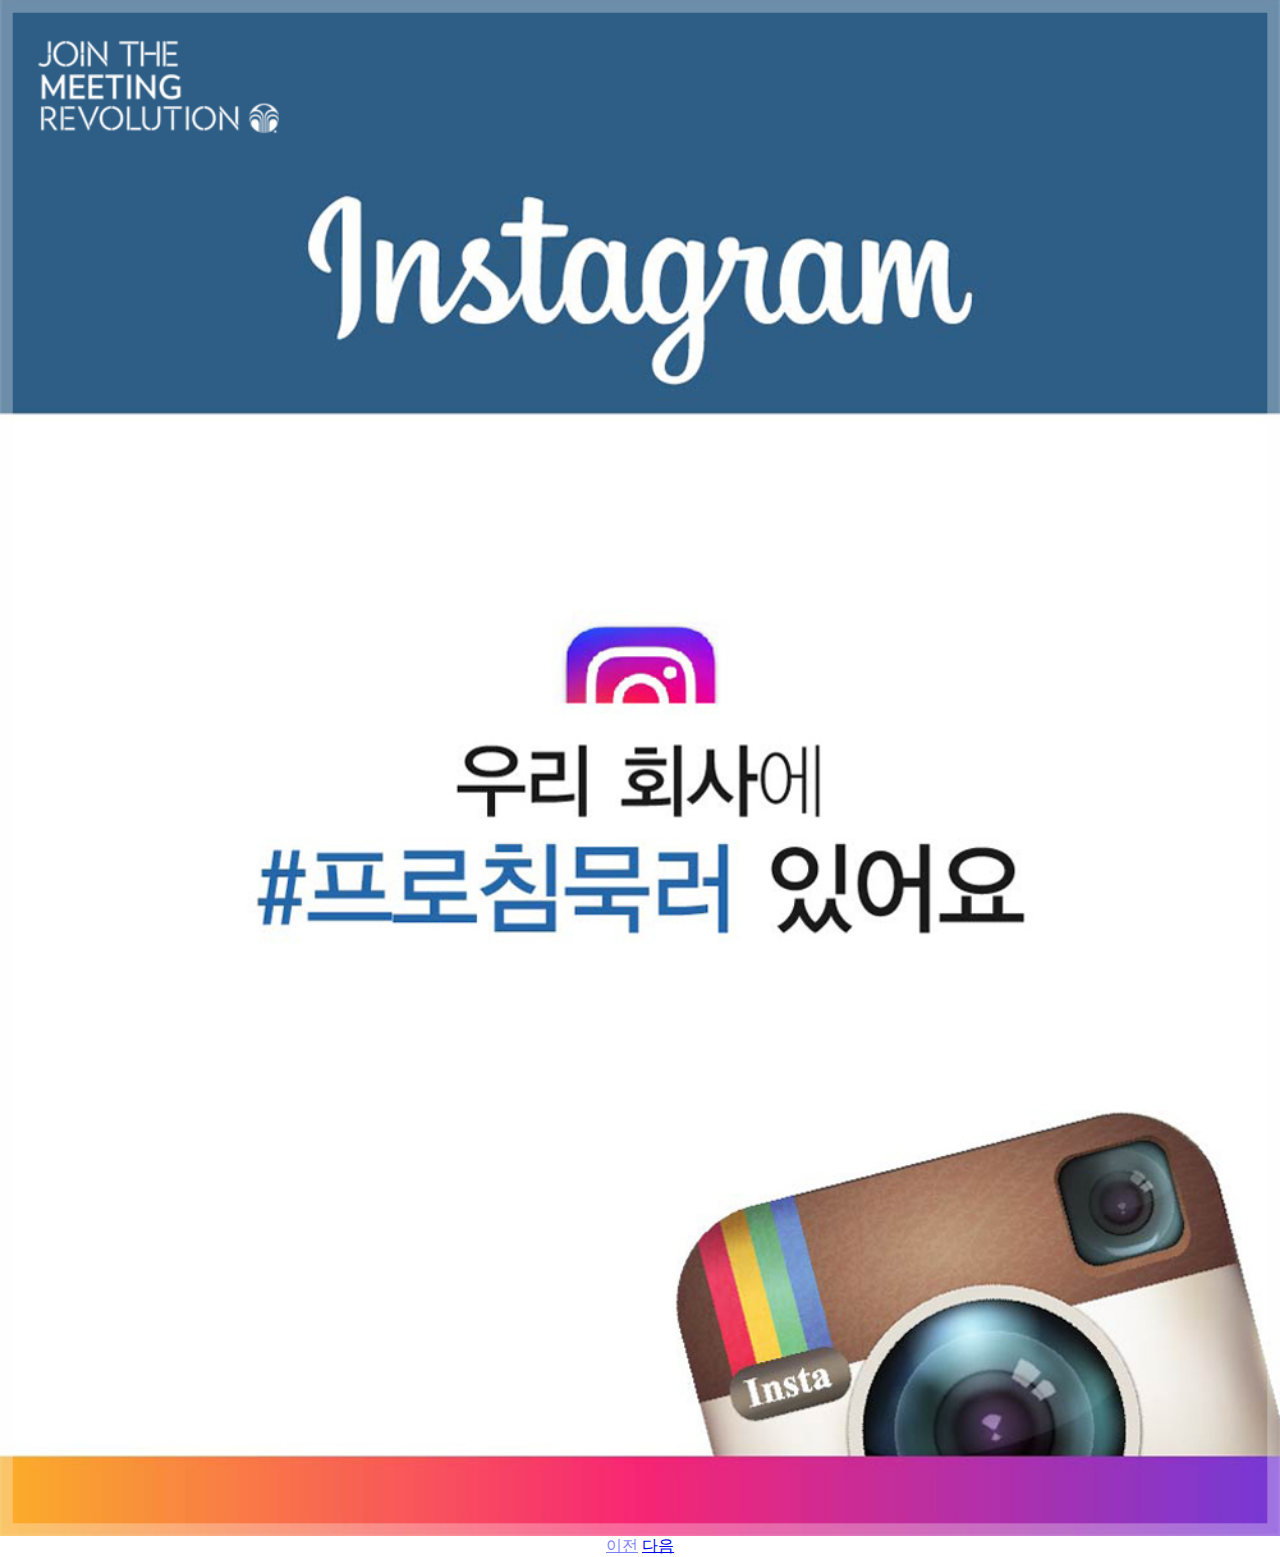
==== index.html @ 029fbb69 "first upload" ====
<!DOCTYPE html PUBLIC "-//W3C//DTD XHTML 1.0 Transitional//EN" "http://www.w3.org/TR/xhtml1/DTD/xhtml1-transitional.dtd">
<html xmlns="http://www.w3.org/1999/xhtml">
<head>
<meta http-equiv="Content-Type" content="text/html; charset=utf-8" />
<title>침묵왕의 뒷담화용 비밀계정_instagram</title>
<link href="style.css" type="text/css" rel="stylesheet">
<script src="script.js" defer="defer" type="text/javascript"></script>
<script src="javascript/jquery-1.12.3.js" type="text/javascript"></script>
</head>

<body>


<div id="imageslide" class="all">
  <div class="imgs">
     <ul id="slides">    
      <li><img src="3_1.jpg" alt="no"></li>  
      <li><img src="3_2.jpg" alt="no"></li>
      <li><img src="3_3.jpg" alt="no"></li>  
      <li><img src="3_4.jpg" alt="no"></li>      
      <li><img src="3_5.jpg" alt="no"></li>          
      <li><img src="3_6.jpg" alt="no"></li>              
      <li><img src="3_7.jpg" alt="no"></li>        
      <li><img src="3_8.jpg" alt="no"></li>        
      <li><img src="3_9.jpg" alt="no"></li>        
      
      
    </ul>
    <div id="btn_slides">
      <a href="#" class="btn_slides_prev off">이전</a>
      <a href="#" class="btn_slides_next">다음</a>
    </div>
  </div>
</div>
<div class="clear"></div>


</body>
</html>
---- style.css ----
@charset "utf-8";
/* CSS Document */

*{
	margin: 0 auto;
	list-style: none;
	font-family: "맑은 고딕";
	padding: 0;
}
body,html{
	min-width: 100%;
}
img{
	max-width: 100%;
}
.clear{clear:both;position:inherit;}

#imgslide{
	height: 100%;
}
.imgs{
	position: relative;
	overflow: hidden;
	height: 100%
}
.imgs>img{
	width: 100%;
	position: absolute;
}

#slides {
	width: 100%;
	height: 100%;
	margin: 0 auto;
	padding: 0;
}
#slides li {
	display: none;
}
#slides li:first-child {
	display: block;
}
#slides li img {
	width: 100%;
	height: 100%;
}

#btn_slides {
	text-align: center;
}
#btn_slides a.off {
	cursor: default;
	opacity: 0.5;
}
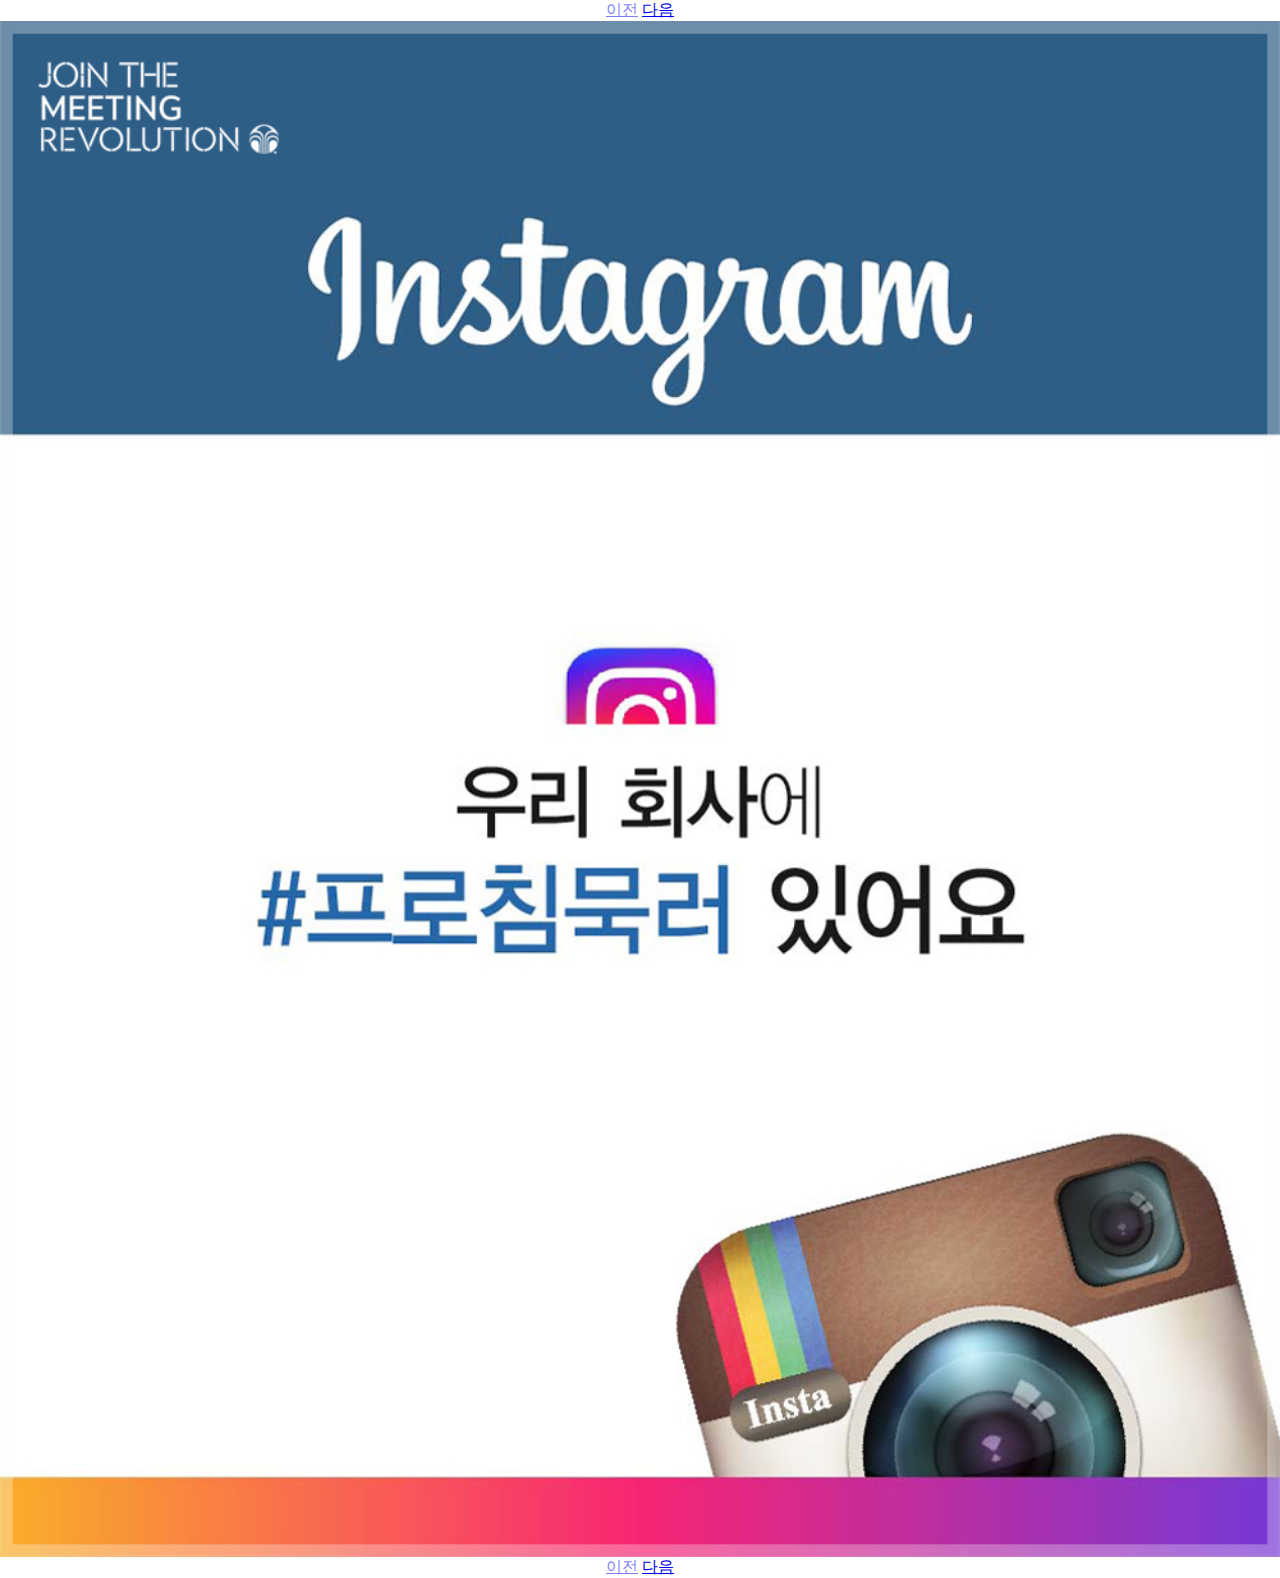
==== commit 12667d89: "second_windowsize_change" ====
--- a/index.html
+++ b/index.html
@@ -5,10 +5,18 @@
 <title>침묵왕의 뒷담화용 비밀계정_instagram</title>
 <link href="style.css" type="text/css" rel="stylesheet">
 <script src="script.js" defer="defer" type="text/javascript"></script>
-<script src="javascript/jquery-1.12.3.js" type="text/javascript"></script>
+<script src="jquery-1.12.3.js" type="text/javascript"></script>
 </head>
 
 <body>
+
+    <div id="btn_slides">
+      <a id="1" href="#" class="btn_slides_prev off">이전</a>
+      <a id="2" href="#" class="btn_slides_next">다음</a>
+    </div>
+  </div>
+</div>
+<div class="clear"></div>
 
 
 <div id="imageslide" class="all">
--- a/style.css
+++ b/style.css
@@ -9,14 +9,15 @@
 }
 body,html{
 	min-width: 100%;
-}
+}	
+
 img{
 	max-width: 100%;
 }
 .clear{clear:both;position:inherit;}
 
 #imgslide{
-	height: 100%;
+	height: auto;
 }
 .imgs{
 	position: relative;
@@ -42,7 +43,7 @@
 }
 #slides li img {
 	width: 100%;
-	height: 100%;
+	height: auto;
 }
 
 #btn_slides {
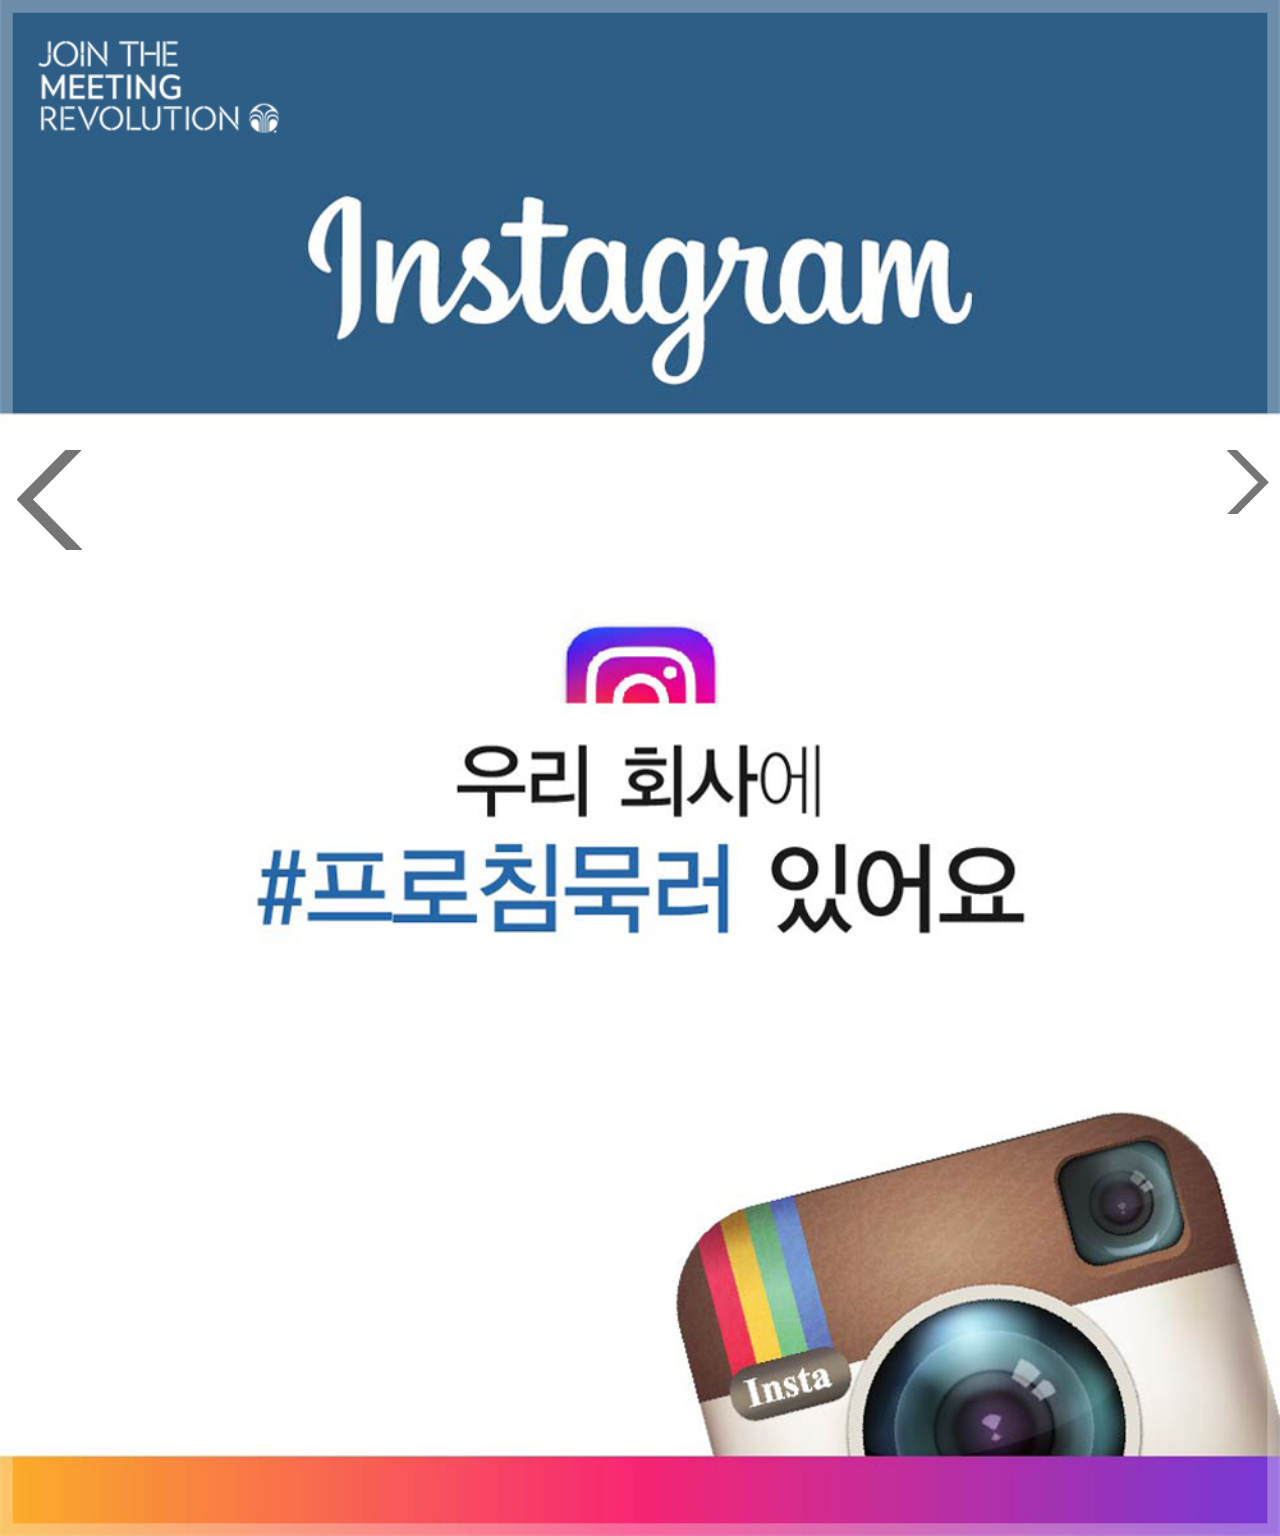
==== commit bcad4bb2: "third_carousel_button" ====
--- a/index.html
+++ b/index.html
@@ -10,12 +10,6 @@
 
 <body>
 
-    <div id="btn_slides">
-      <a id="1" href="#" class="btn_slides_prev off">이전</a>
-      <a id="2" href="#" class="btn_slides_next">다음</a>
-    </div>
-  </div>
-</div>
 <div class="clear"></div>
 
 
@@ -34,9 +28,11 @@
       
       
     </ul>
+    
     <div id="btn_slides">
-      <a href="#" class="btn_slides_prev off">이전</a>
-      <a href="#" class="btn_slides_next">다음</a>
+      <a href="#" class="btn_slides_prev off"><img src="caral.png"/></a>
+      <a href="#" class="btn_slides_next"><img src="carar.png"/></a>
+      
     </div>
   </div>
 </div>
--- a/style.css
+++ b/style.css
@@ -46,14 +46,17 @@
 	height: auto;
 }
 
-#btn_slides {
-	text-align: center;
-}
-#btn_slides a.off {
-	cursor: default;
-	opacity: 0.5;
+
+
+.btn_slides_prev{
+	position:fixed;
+	top:50%;
+	left:0%;
 }
 
+.btn_slides_next{
+	position:fixed;
+	top:50%;
+	left:95%;
+}
 
-
-
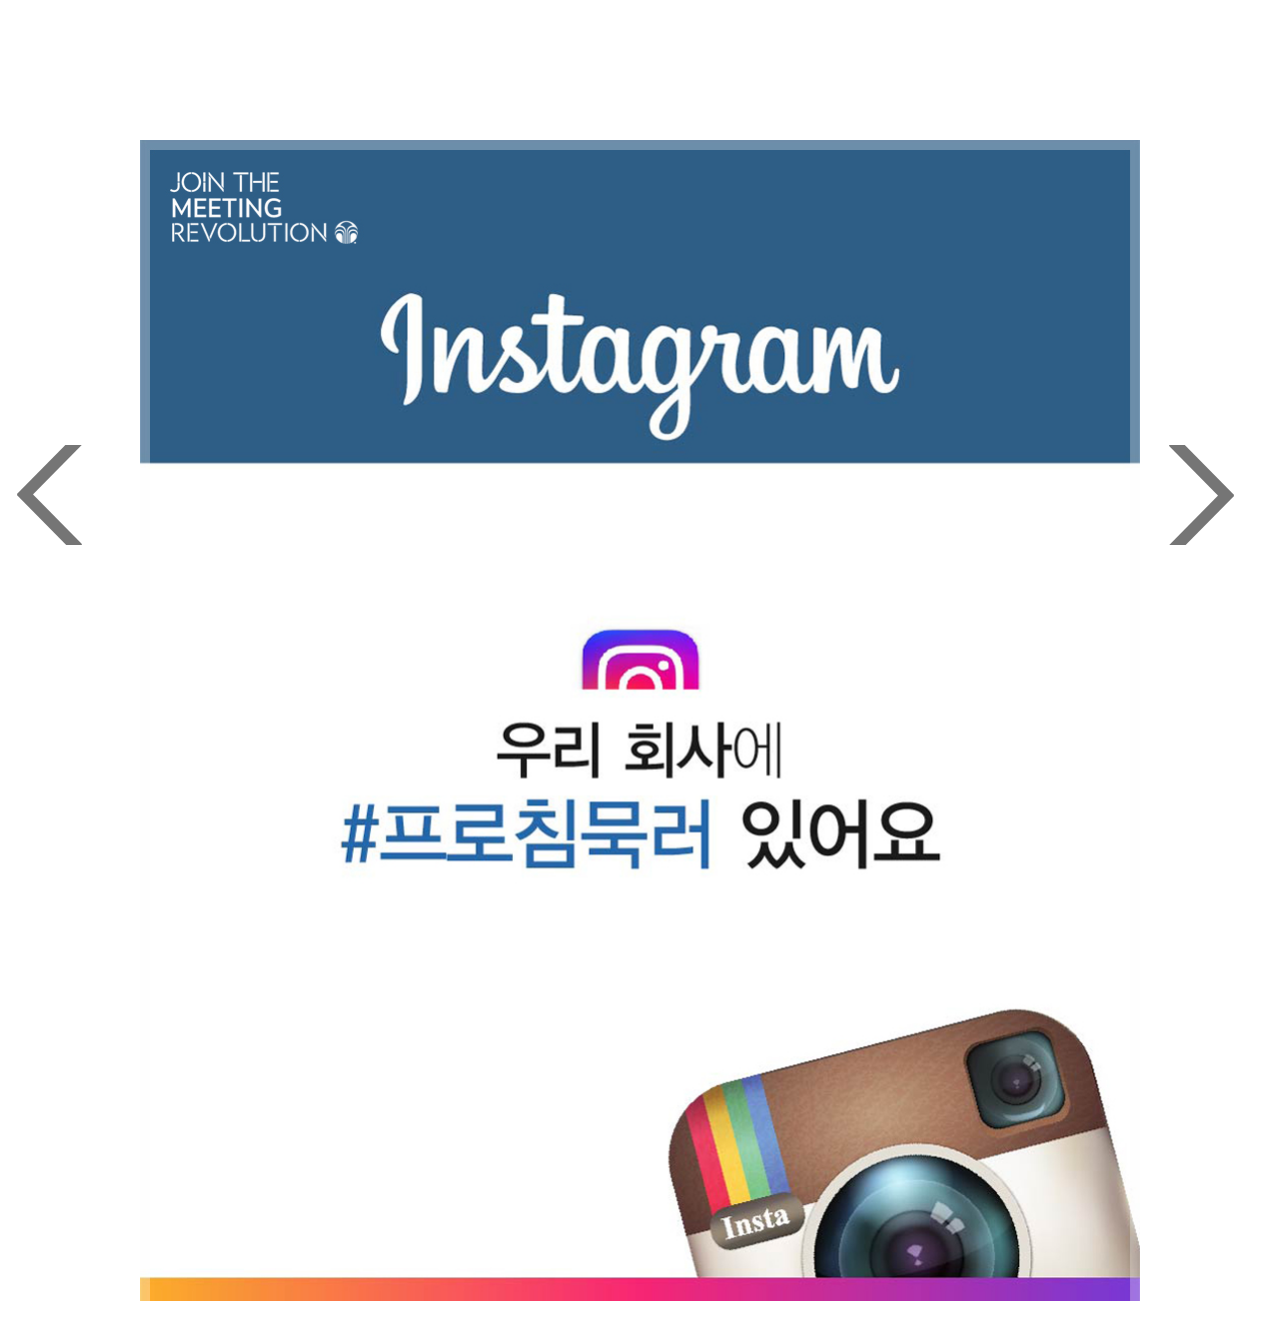
==== commit bbdfef52: "Update index.html" ====
--- a/index.html
+++ b/index.html
@@ -2,7 +2,7 @@
 <html xmlns="http://www.w3.org/1999/xhtml">
 <head>
 <meta http-equiv="Content-Type" content="text/html; charset=utf-8" />
-<title>침묵왕의 뒷담화용 비밀계정_instagram</title>
+<title>침묵왕의 비밀계정_insta★gram</title>
 <link href="style.css" type="text/css" rel="stylesheet">
 <script src="script.js" defer="defer" type="text/javascript"></script>
 <script src="jquery-1.12.3.js" type="text/javascript"></script>
--- a/style.css
+++ b/style.css
@@ -5,10 +5,11 @@
 	margin: 0 auto;
 	list-style: none;
 	font-family: "맑은 고딕";
-	padding: 0;
+	padding-top:20px;
 }
 body,html{
-	min-width: 100%;
+	width: 1000px;
+	height: auto;
 }	
 
 img{
@@ -22,7 +23,7 @@
 .imgs{
 	position: relative;
 	overflow: hidden;
-	height: 100%
+	height: 1201px;
 }
 .imgs>img{
 	width: 100%;
@@ -31,7 +32,7 @@
 
 #slides {
 	width: 100%;
-	height: 100%;
+	height: auto;
 	margin: 0 auto;
 	padding: 0;
 }
@@ -48,15 +49,16 @@
 
 
 
+.btn_slides_next{
+	position:fixed;
+	top:45%;
+	left:90%;
+}
+
+
+
 .btn_slides_prev{
 	position:fixed;
-	top:50%;
+	top:45%;
 	left:0%;
 }
-
-.btn_slides_next{
-	position:fixed;
-	top:50%;
-	left:95%;
-}
-
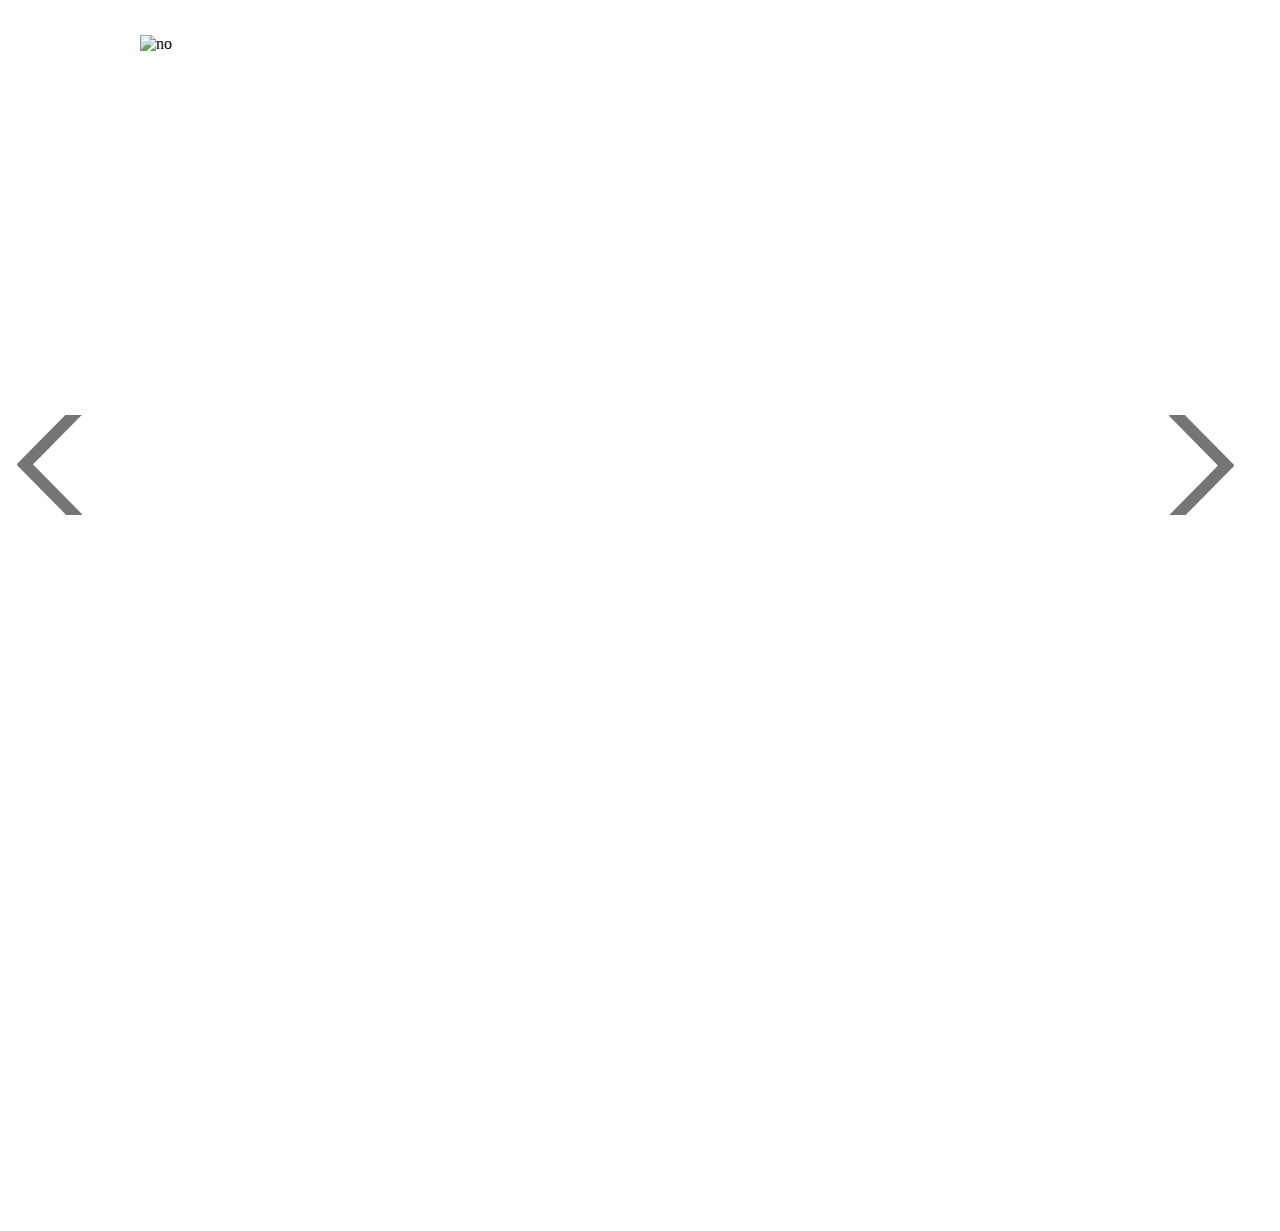
==== commit e7f62382: "Update index.html" ====
--- a/index.html
+++ b/index.html
@@ -16,16 +16,16 @@
 <div id="imageslide" class="all">
   <div class="imgs">
      <ul id="slides">    
-      <li><img src="3_1.jpg" alt="no"></li>  
-      <li><img src="3_2.jpg" alt="no"></li>
-      <li><img src="3_3.jpg" alt="no"></li>  
-      <li><img src="3_4.jpg" alt="no"></li>      
-      <li><img src="3_5.jpg" alt="no"></li>          
-      <li><img src="3_6.jpg" alt="no"></li>              
-      <li><img src="3_7.jpg" alt="no"></li>        
-      <li><img src="3_8.jpg" alt="no"></li>        
-      <li><img src="3_9.jpg" alt="no"></li>        
-      
+      <li><img src="#1_1.jpg" alt="no"></li>  
+      <li><img src="#1_2.jpg" alt="no"></li>
+      <li><img src="#1_3.jpg" alt="no"></li>  
+      <li><img src="#1_4.jpg" alt="no"></li>      
+      <li><img src="#1_5.jpg" alt="no"></li>          
+      <li><img src="#1_6.jpg" alt="no"></li>              
+      <li><img src="#1_7.jpg" alt="no"></li>        
+      <li><img src="#1_8.jpg" alt="no"></li>        
+      <li><img src="#1_9.jpg" alt="no"></li>        
+      <li><img src="#1_10.jpg" alt="no"></li>        
       
     </ul>
     
--- a/style.css
+++ b/style.css
@@ -5,7 +5,7 @@
 	margin: 0 auto;
 	list-style: none;
 	font-family: "맑은 고딕";
-	padding-top:20px;
+	padding-top:5px;
 }
 body,html{
 	width: 1000px;
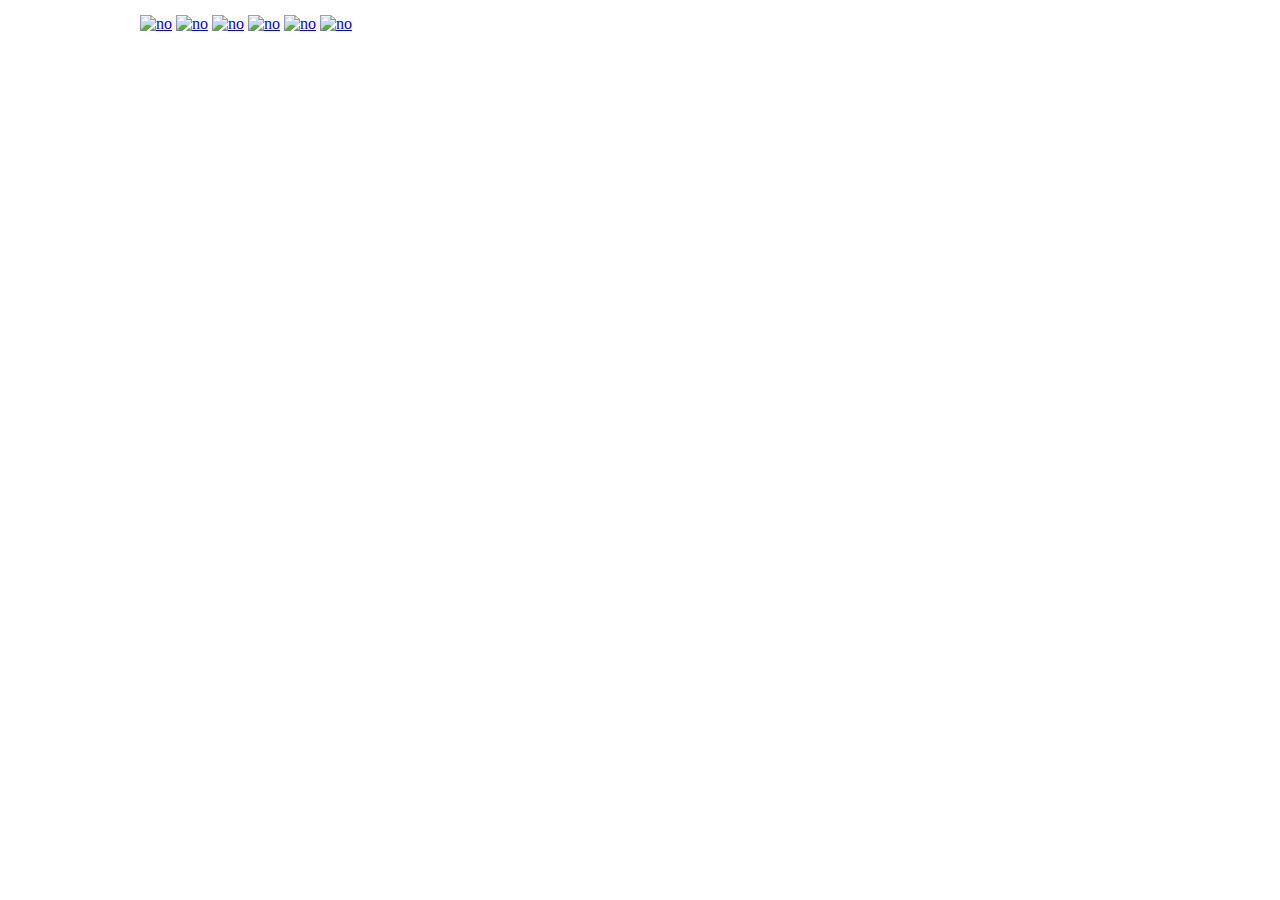
==== commit 3dac1f9d: "Update index.html" ====
--- a/index.html
+++ b/index.html
@@ -2,42 +2,19 @@
 <html xmlns="http://www.w3.org/1999/xhtml">
 <head>
 <meta http-equiv="Content-Type" content="text/html; charset=utf-8" />
-<title>침묵왕의 비밀계정_insta★gram</title>
+<title>뉴스킨 회의/보고문화 개선 캠페인_JOINTHEMEETINGREVOLUTION</title>
 <link href="style.css" type="text/css" rel="stylesheet">
 <script src="script.js" defer="defer" type="text/javascript"></script>
 <script src="jquery-1.12.3.js" type="text/javascript"></script>
 </head>
 
 <body>
+<a href="#"><img src ="1_1.jpg" alt ="no"></a>
+<a href="#"><img src ="1.jpg" alt ="no"></a>
+<a href="https://jiyoung0304.github.io/meetingrevolution_1/"><img src ="2.jpg" alt ="no"></a>
+<a href="#"><img src ="3.jpg" alt ="no"></a>
+<a href="https://drive.google.com/file/d/1eppRPNUpgsu9ePZCN4zI2ZT3xznc2tuw/view?usp=sharing"><img src ="4.jpg" alt ="no"></a>
+<a href="#"><img src ="6.jpg" alt ="no"></a>
+</body>
 
-<div class="clear"></div>
-
-
-<div id="imageslide" class="all">
-  <div class="imgs">
-     <ul id="slides">    
-      <li><img src="#1_1.jpg" alt="no"></li>  
-      <li><img src="#1_2.jpg" alt="no"></li>
-      <li><img src="#1_3.jpg" alt="no"></li>  
-      <li><img src="#1_4.jpg" alt="no"></li>      
-      <li><img src="#1_5.jpg" alt="no"></li>          
-      <li><img src="#1_6.jpg" alt="no"></li>              
-      <li><img src="#1_7.jpg" alt="no"></li>        
-      <li><img src="#1_8.jpg" alt="no"></li>        
-      <li><img src="#1_9.jpg" alt="no"></li>        
-      <li><img src="#1_10.jpg" alt="no"></li>        
-      
-    </ul>
-    
-    <div id="btn_slides">
-      <a href="#" class="btn_slides_prev off"><img src="caral.png"/></a>
-      <a href="#" class="btn_slides_next"><img src="carar.png"/></a>
-      
-    </div>
-  </div>
-</div>
-<div class="clear"></div>
-
-
-</body>
 </html>
